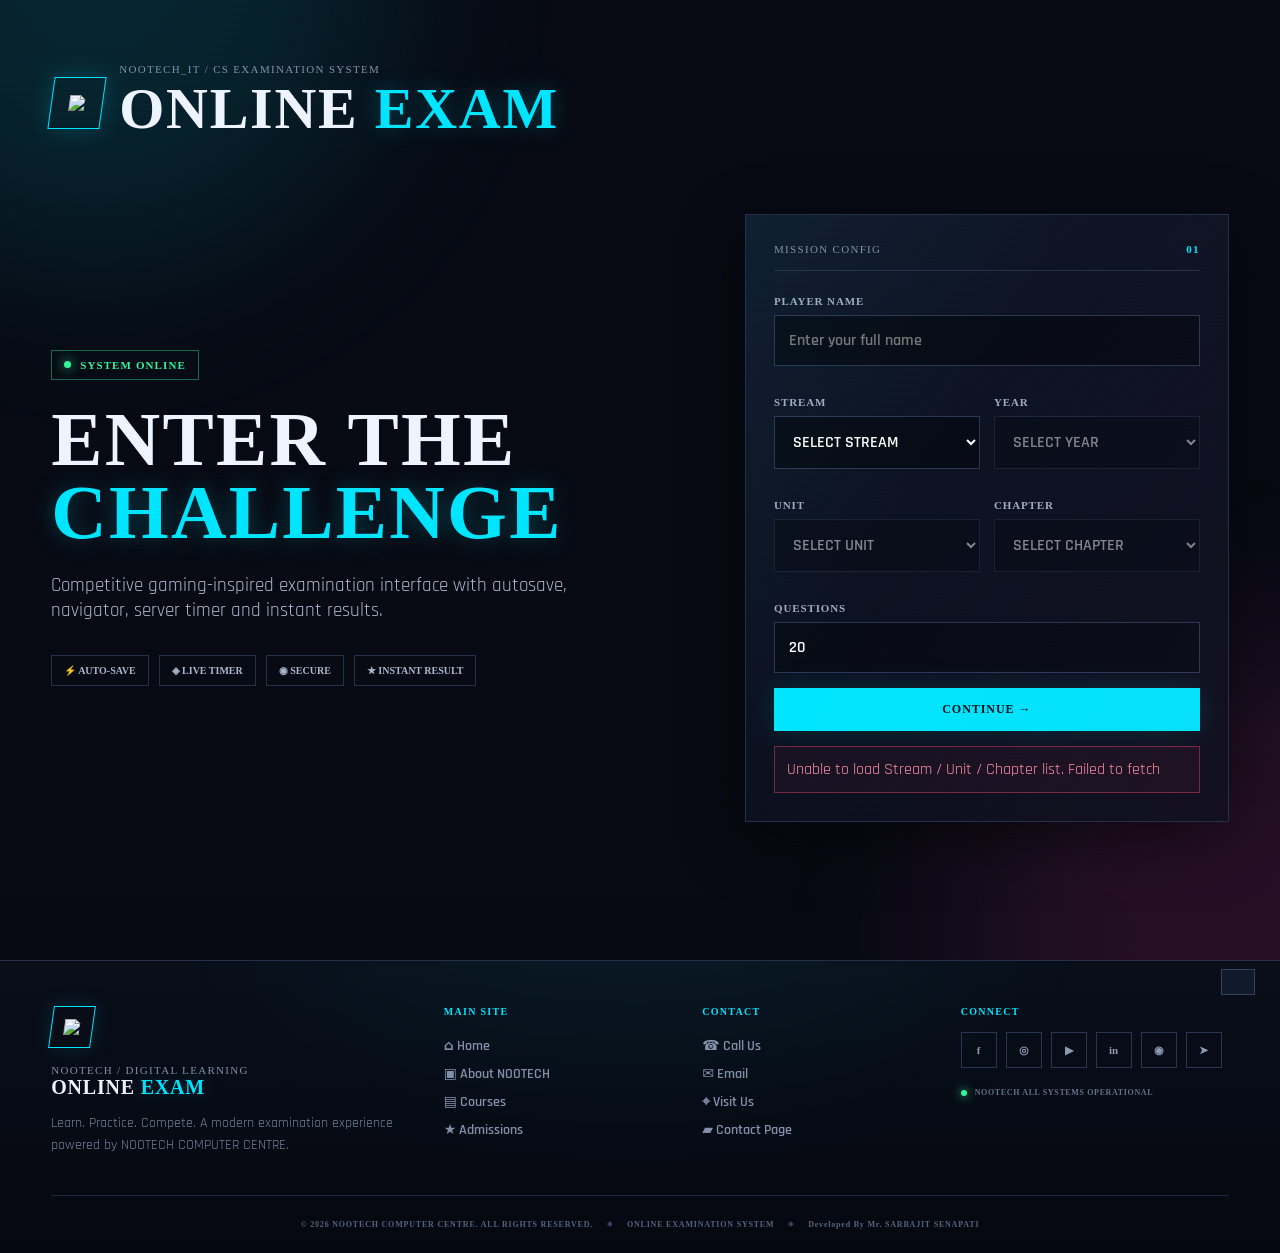
==== index.html @ bdbb6e73 "Update index.html" ====
<!doctype html>
<html lang="en">
<head>
  <meta charset="utf-8">
  <meta name="viewport" content="width=device-width,initial-scale=1">
  <meta name="theme-color" content="#090d1a">
  <title>NOOTECH_IT/CS EXAM PORTAL</title>
  <link rel="preconnect" href="https://fonts.googleapis.com">
  <link rel="preconnect" href="https://fonts.gstatic.com" crossorigin>
  <link href="https://fonts.googleapis.com/css2?family=Orbitron:wght@500;600;700;800&family=Rajdhani:wght@500;600;700&display=swap" rel="stylesheet">
  <link rel="stylesheet" href="assets/css/styles.css">
  <style>
    .access-code-panel { margin-top: 14px; padding: 14px; border: 1px solid rgba(90, 220, 255, .35); border-radius: 12px; background: rgba(10, 25, 45, .55); }
    .access-code-panel.hidden { display: none; }
    .access-code-hint { margin: 8px 0 0; color: #9fb6ca; font-size: 12px; line-height: 1.5; }
    #examAccessCode { letter-spacing: .12em; }
  </style>

</head>
<body>
  <div class="scanlines"></div>
  <div class="ambient ambient-a"></div><div class="ambient ambient-b"></div>

  <!-- ===================== START SCREEN ===================== -->
  <section id="startScreen" class="screen active">
    <div class="hero-shell">
      <div class="brand-row">
        <div class="brand-mark"><img src="assets/img/ntcicon.png" class="brand-logo"></div>
        <div><div class="eyebrow">NOOTECH_IT / CS EXAMINATION SYSTEM</div><h1>ONLINE <span>EXAM</span></h1></div>
      </div>
      <div class="hero-grid">
        <div class="hero-copy">
          <div class="status-chip"><i></i> SYSTEM ONLINE</div>
          <h2>ENTER THE<br><strong>CHALLENGE</strong></h2>
          <p>Competitive gaming-inspired examination interface with autosave, navigator, server timer and instant results.</p>
          <div class="feature-strip">
            <span>⚡ AUTO-SAVE</span><span>◈ LIVE TIMER</span><span>◉ SECURE</span><span>★ INSTANT RESULT</span>
          </div>
        </div>
        <form id="startForm" class="panel start-panel">
          <div class="panel-head"><span>MISSION CONFIG</span><b>01</b></div>
          <label>PLAYER NAME<input id="studentName" required autocomplete="name" placeholder="Enter your full name"></label>
          <div class="two-col">
            <label>STREAM<select id="stream" required><option value="">SELECT STREAM</option></select></label>
            <label>YEAR<select id="year" required disabled><option value="">SELECT YEAR</option></select></label>
          </div>
          <div class="two-col">
            <label>UNIT<select id="unit" required disabled><option value="">SELECT UNIT</option></select></label>
            <label>CHAPTER<select id="chapter" required disabled><option value="">SELECT CHAPTER</option></select></label>
          </div>
          <label>QUESTIONS<input id="questionCount" type="number" min="1" value="20"></label>
          <button id="startExamBtn" class="primary-btn" type="submit">CONTINUE <span>→</span></button>
          <div id="accessCodePanel" class="access-code-panel hidden">
            <label for="examAccessCode">EXAM ACCESS CODE
              <input id="examAccessCode" type="password" autocomplete="off" placeholder="Enter exam access code" disabled>
            </label>
            <p class="access-code-hint">Enter the code provided by your examination administrator to unlock the exam.</p>
          </div>
          <div id="startError" class="error-box hidden"></div>
        </form>
      </div>
    </div>
  </section>

  <!-- ===================== EXAM SCREEN ===================== -->
  <section id="examScreen" class="screen">
    <header class="topbar">
      <div class="mini-brand"><span>NTC</span> NOOTECH EXAM</div>
      <div class="exam-meta"><b id="liveExamId">—</b><small id="playerLabel">—</small></div>
      <div class="timer-wrap"><small>TIME LEFT</small><div id="timer" class="timer">--:--</div></div>
      <button id="submitTopBtn" class="danger-btn">SUBMIT EXAM</button>
    </header>
    <main class="exam-layout">
      <aside class="navigator panel">
        <div class="panel-head"><span>QUESTION GRID</span><b id="navCount">0/0</b></div>
        <div id="navigatorGrid" class="nav-grid"></div>
        <div class="legend">
          <span><i class="unseen"></i> Unseen</span><span><i class="answered"></i> Answered</span><span><i class="current"></i> Current</span>
        </div>
        <div class="autosave"><i></i><span id="saveStatus">READY</span></div>
      </aside>

      <section class="question-stage">
        <div class="question-top"><div><span id="questionTag">QUESTION 01</span><small id="questionMarks">1 MARK</small></div><div id="questionProgress">01 / 20</div></div>
        <div class="question-card panel">
          <div class="hud-line"></div>
          <h2 id="questionText">Loading question…</h2>
          <div id="options" class="options"></div>
          <div id="questionError" class="error-box hidden"></div>
        </div>
        <div class="question-actions">
          <button id="prevBtn" class="ghost-btn">← PREVIOUS</button>
          <button id="nextBtn" class="primary-btn compact">NEXT QUESTION <span>→</span></button>
        </div>
      </section>
    </main>
  </section>

  <!-- ===================== SUBMIT MODAL ===================== -->
  <div id="submitModal" class="modal hidden">
    <div class="modal-card panel">
      <div class="modal-icon">!</div><h2>END EXAM?</h2>
      <p>You are about to submit your examination. Unanswered questions will remain unattempted.</p>
      <div class="submit-stats"><div><b id="modalAnswered">0</b><span>ANSWERED</span></div><div><b id="modalUnanswered">0</b><span>UNANSWERED</span></div></div>
      <div class="modal-actions"><button id="cancelSubmit" class="ghost-btn">CONTINUE</button><button id="confirmSubmit" class="danger-btn">CONFIRM SUBMIT</button></div>
    </div>
  </div>

  <!-- ===================== RESULT SCREEN ===================== -->
  <section id="resultScreen" class="screen">
    <div class="result-shell">
      <div class="result-header"><div class="status-chip">★ MISSION COMPLETE</div><h1>EXAM <span>RESULT</span></h1><p id="resultStudent">—</p></div>
      <div class="score-card panel">
        <div class="score-ring"><div><strong id="scorePercent">0%</strong><small>FINAL SCORE</small></div></div>
        <div class="score-details">
          <div><span>SCORE</span><b id="scoreValue">0 / 0</b></div>
          <div><span>CORRECT</span><b id="correctValue">0</b></div>
          <div><span>WRONG</span><b id="wrongValue">0</b></div>
          <div><span>UNATTEMPTED</span><b id="unattemptedValue">0</b></div>
        </div>
      </div>
      <div class="result-actions"><button id="reviewBtn" class="primary-btn">OPEN DETAILED REVIEW →</button><button id="restartBtn" class="ghost-btn">START NEW EXAM</button></div>
      <div id="resultError" class="error-box hidden"></div>
    </div>
  </section>

  <!-- ===================== REVIEW SCREEN ===================== -->
  <section id="reviewScreen" class="screen">
    <div class="review-shell">
      <header class="review-header"><div><div class="eyebrow">POST-MISSION ANALYSIS</div><h1>DETAILED <span>REVIEW</span></h1></div><button id="reviewBack" class="ghost-btn">← RESULT</button></header>
      <div id="reviewList" class="review-list"></div>
    </div>
  </section>

  <div id="toast" class="toast"></div>
  <div id="loading" class="loading hidden"><div class="loader"></div><b id="loadingText">CONNECTING…</b></div>
  <!-- ===================== GLOBAL FOOTER ===================== -->
  <footer class="site-footer">
    <div class="footer-glow"></div>
    <div class="footer-grid">
      <div class="footer-brand">
        <div class="footer-brand-mark"><img src="assets/img/ntcicon.png" class="brand-logo"></div>
        <div>
          <div class="eyebrow">NOOTECH / DIGITAL LEARNING</div>
          <h3>ONLINE <span>EXAM</span></h3>
        </div>
        <p>Learn. Practice. Compete. A modern examination experience powered by NOOTECH COMPUTER CENTRE.</p>
      </div>
      <div class="footer-column">
        <div class="footer-title">MAIN SITE</div>
        <a href="https://nootechcomputercentre.github.io/main-site/" target="_blank" rel="noopener">⌂ Home</a>
        <a href="https://nootechcomputercentre.github.io/main-site/" target="_blank" rel="noopener">▣ About NOOTECH</a>
        <a href="https://nootechcomputercentre.github.io/Landing/" target="_blank" rel="noopener">▤ Courses</a>
        <a href="https://docs.google.com/forms/d/e/1FAIpQLScL6wPjLEM-f5PlpDWzoTq-V44yJay2Ty2sdlzpVfzQrkif5g/viewform" target="_blank" rel="noopener">★ Admissions</a>
      </div>
      <div class="footer-column">
        <div class="footer-title">CONTACT</div>
        <a href="tel:+919853895452">☎ Call Us</a>
        <a href="mailto:nootechcomputercentre@gmail.com">✉ Email</a>
        <a href="https://nootechcomputercentre.github.io/main-site/" target="_blank" rel="noopener">⌖ Visit Us</a>
        <a href="#" target="_blank" rel="noopener">▰ Contact Page</a>
      </div>
      <div class="footer-column">
        <div class="footer-title">CONNECT</div>
        <div class="social-links">
          <!-- Replace # with official NOOTECH social URLs -->
          <a href="https://www.facebook.com/profile.php?id=61567543754358" target="_blank" rel="noopener" aria-label="https://www.facebook.com/nootechcomputercentre">f</a>
          <a href="https://www.instagram.com/nootechcomputercentre/?hl=en" target="_blank" rel="noopener" aria-label="https://www.instagram.com/nootechcomputercentre/?hl=en">◎</a>
          <a href="#" target="_blank" rel="noopener" aria-label="YouTube">▶</a>
          <a href="#" target="_blank" rel="noopener" aria-label="LinkedIn">in</a>
          <a href="#" target="_blank" rel="noopener" aria-label="9853895452">◉</a>
          <a href="#" target="_blank" rel="noopener" aria-label="Telegram">➤</a>
        </div>
        <div class="footer-status"><i></i> NOOTECH ALL SYSTEMS OPERATIONAL</div>
      </div>
    </div>
    <div class="footer-bottom">
      <span>© 2026 NOOTECH COMPUTER CENTRE. ALL RIGHTS RESERVED.</span>
      <span class="footer-separator">◆</span>
      <span>ONLINE EXAMINATION SYSTEM</span>
      <span class="footer-separator">◆</span>
       <span>Developed By Mr. SARBAJIT SENAPATI</span>
    </div>
  </footer>

  <script src="assets/js/app.js"></script>
</body>
</html>
---- assets/css/styles.css ----
:root{
  --bg:#070a13;--panel:#0d1220;--panel2:#11182a;--line:#24304a;
  --cyan:#00e5ff;--violet:#8b5cf6;--pink:#ff3cac;--green:#35f59b;
  --yellow:#ffd166;--red:#ff496d;--text:#edf4ff;--muted:#8290aa;
  --shadow:0 18px 60px rgba(0,0,0,.45)
}
*{box-sizing:border-box}html,body{margin:0;min-height:100%;background:var(--bg);color:var(--text);font-family:Rajdhani,system-ui,sans-serif}
body{overflow-x:hidden}.scanlines{position:fixed;inset:0;pointer-events:none;z-index:20;opacity:.08;background:repeating-linear-gradient(0deg,transparent 0 3px,#fff 4px);mix-blend-mode:overlay}
.ambient{position:fixed;width:45vw;height:45vw;border-radius:50%;filter:blur(100px);opacity:.12;pointer-events:none}.ambient-a{background:var(--cyan);top:-25vw;left:-15vw}.ambient-b{background:var(--pink);right:-20vw;bottom:-25vw}
.screen{display:none;min-height:100vh;position:relative;z-index:1}.screen.active{display:block}
.hero-shell,.result-shell,.review-shell{width:min(1180px,92vw);margin:auto;padding:7vh 0}
.brand-row{display:flex;gap:16px;align-items:center}.brand-mark,.mini-brand span{display:grid;place-items:center;border:1px solid var(--cyan);color:var(--cyan);font-family:Cambria;width:52px;height:52px;box-shadow:0 0 25px #00e5ff33;transform:skew(-8deg)}
.eyebrow,.panel-head,.question-top,#questionProgress,.timer-wrap small{font-family:Cambria;letter-spacing:.12em;font-size:11px;color:var(--muted)}
h1,h2{font-family:Cambria;margin:0;letter-spacing:.03em}h1{font-size:clamp(28px,5vw,58px)}h1 span,h2 strong{color:var(--cyan);text-shadow:0 0 22px #00e5ff44}.hero-grid{display:grid;grid-template-columns:1.1fr .9fr;gap:8vw;align-items:center;margin-top:8vh}
.hero-copy h2{font-size:clamp(42px,6vw,82px);line-height:.95;margin:24px 0}.hero-copy p{font-size:19px;color:#aab6ca;max-width:580px}.status-chip{display:inline-flex;gap:9px;align-items:center;border:1px solid #35f59b66;color:var(--green);padding:8px 12px;font:600 11px Cambria;letter-spacing:.1em}.status-chip i,.autosave i{width:7px;height:7px;border-radius:50%;background:var(--green);box-shadow:0 0 12px var(--green)}
.feature-strip{display:flex;flex-wrap:wrap;gap:10px;margin-top:32px}.feature-strip span{border:1px solid var(--line);padding:9px 12px;color:#aab6ca;font:600 10px Cambria}
.panel{background:linear-gradient(145deg,#11182aee,#090e1ae8);border:1px solid var(--line);box-shadow:var(--shadow);position:relative}.panel:before{content:"";position:absolute;inset:0;pointer-events:none;background:linear-gradient(120deg,#00e5ff0b,transparent 40%,#ff3cac08)}
.start-panel{padding:28px}.panel-head{display:flex;justify-content:space-between;border-bottom:1px solid var(--line);padding-bottom:15px;margin-bottom:24px}.panel-head b{color:var(--cyan)}
label{display:block;color:#9eabc1;font:600 11px Cambria;letter-spacing:.08em;margin:15px 0}input,select{display:block;width:100%;margin-top:8px;background:#070b15;border:1px solid #293653;color:white;padding:14px;font:600 16px Rajdhani;outline:none;border-radius:0}input:focus,select:focus{border-color:var(--cyan);box-shadow:0 0 0 2px #00e5ff12}select{cursor:pointer;appearance:auto}select:disabled{opacity:.48;cursor:not-allowed}
.two-col{display:grid;grid-template-columns:1fr 1fr;gap:14px}
button{font:700 12px Cambria;letter-spacing:.08em;cursor:pointer;border:0;transition:.2s}.primary-btn,.danger-btn,.ghost-btn{padding:14px 18px}.primary-btn{width:100%;background:var(--cyan);color:#031018;box-shadow:0 0 28px #00e5ff22}.primary-btn:hover{transform:translateY(-2px);box-shadow:0 0 35px #00e5ff55}.compact{width:auto}.danger-btn{background:transparent;color:var(--red);border:1px solid #ff496d66}.danger-btn:hover{background:#ff496d12}.ghost-btn{background:#11182a;color:#b9c5d8;border:1px solid var(--line)}.ghost-btn:hover{border-color:#506181}
.error-box{margin-top:15px;padding:12px;border:1px solid #ff496d66;background:#ff496d0d;color:#ff8da4}.hidden{display:none!important}
.topbar{height:74px;border-bottom:1px solid var(--line);background:#080c17f2;backdrop-filter:blur(14px);display:grid;grid-template-columns:1fr 1.4fr auto auto;align-items:center;gap:20px;padding:0 3vw;position:sticky;top:0;z-index:5}.mini-brand{font:700 13px Cambria;display:flex;align-items:center;gap:12px}.mini-brand span{width:32px;height:32px;font-size:12px}.exam-meta{text-align:center}.exam-meta b{display:block;font:700 10px Cambria;color:var(--cyan)}.exam-meta small{color:var(--muted)}.timer-wrap{text-align:center}.timer{font:800 23px Cambria;color:var(--green);text-shadow:0 0 18px #35f59b44}
.exam-layout{display:grid;grid-template-columns:270px 1fr;gap:25px;width:min(1400px,94vw);margin:25px auto}.navigator{padding:18px;height:max-content;position:sticky;top:99px}.nav-grid{display:grid;grid-template-columns:repeat(5,1fr);gap:7px}.nav-btn{aspect-ratio:1;background:#0a101d;color:#77859d;border:1px solid #202c45;font:700 11px Cambria}.nav-btn.answered{color:var(--green);border-color:#35f59b55;background:#35f59b0c}.nav-btn.current{color:#031018;background:var(--cyan);border-color:var(--cyan)}.legend{display:grid;gap:7px;margin-top:18px;color:#738199;font-size:12px}.legend span{display:flex;gap:7px;align-items:center}.legend i{width:8px;height:8px;border:1px solid #33415e}.legend .answered{background:var(--green)}.legend .current{background:var(--cyan)}.autosave{margin-top:18px;padding-top:14px;border-top:1px solid var(--line);display:flex;gap:8px;align-items:center;color:var(--green);font:600 9px Cambria}
.question-stage{min-width:0}.question-top{display:flex;justify-content:space-between;margin:8px 4px 12px}.question-top small{display:inline-block;margin-left:14px;color:#62718a}.question-card{padding:clamp(25px,4vw,55px);min-height:450px}.hud-line{height:2px;width:80px;background:linear-gradient(90deg,var(--cyan),transparent);margin-bottom:30px}.question-card h2{font:600 clamp(23px,3vw,34px) Rajdhani;line-height:1.35;max-width:900px}.options{display:grid;gap:12px;margin-top:35px}.option{position:relative;text-align:left;padding:18px 20px;padding-left:54px;background:#0a101d;border:1px solid #27344e;color:#c9d3e4;font:600 17px Rajdhani}.option .key{position:absolute;left:15px;top:50%;transform:translateY(-50%);width:25px;height:25px;border:1px solid #41516e;display:grid;place-items:center;font:700 11px Cambria;color:#71809a}.option:hover{border-color:#00e5ff77;background:#00e5ff08}.option.selected{border-color:var(--cyan);box-shadow:0 0 25px #00e5ff12;background:#00e5ff0b;color:white}.option.selected .key{background:var(--cyan);color:#061019;border-color:var(--cyan)}.question-actions{display:flex;justify-content:space-between;gap:15px;margin-top:16px}
.modal{position:fixed;inset:0;background:#02040bd9;backdrop-filter:blur(10px);display:grid;place-items:center;z-index:30}.modal-card{width:min(480px,90vw);padding:35px;text-align:center}.modal-icon{margin:auto;width:54px;height:54px;display:grid;place-items:center;border:1px solid var(--yellow);color:var(--yellow);font:800 26px Cambria}.modal-card h2{margin:20px 0 10px}.modal-card p{color:#8997ad}.submit-stats{display:flex;justify-content:center;gap:50px;margin:25px}.submit-stats b{display:block;font:800 30px Cambria;color:var(--cyan)}.submit-stats span{font:10px Cambria;color:var(--muted)}.modal-actions{display:flex;gap:10px}.modal-actions>*{flex:1}
.result-header{text-align:center}.result-header p{color:var(--muted);font-size:18px}.score-card{display:flex;justify-content:center;align-items:center;gap:70px;margin:50px auto 25px;padding:45px;width:min(760px,100%)}.score-ring{width:210px;height:210px;border-radius:50%;display:grid;place-items:center;background:conic-gradient(var(--cyan) var(--score,0%),#172239 0);position:relative}.score-ring:after{content:"";position:absolute;inset:11px;background:#0a0f1c;border-radius:50%}.score-ring>div{position:relative;z-index:1;text-align:center}.score-ring strong{display:block;font:800 34px Cambria;color:var(--cyan)}.score-ring small{font:9px Cambria;color:var(--muted)}.score-details{display:grid;grid-template-columns:1fr 1fr;gap:25px 55px}.score-details span{display:block;color:var(--muted);font:9px Cambria}.score-details b{font:800 25px Cambria}.result-actions{display:flex;justify-content:center;gap:12px}.result-actions button{width:auto}
.review-header{display:flex;justify-content:space-between;align-items:center;margin-bottom:30px}.review-list{display:grid;gap:16px}.review-item{padding:22px}.review-q{font:600 19px Rajdhani;line-height:1.35}.review-options{display:grid;grid-template-columns:1fr 1fr;gap:8px;margin-top:15px}.review-option{padding:10px 12px;border:1px solid #25314a;color:#9eabc0}.review-option.correct{border-color:#35f59b66;color:var(--green);background:#35f59b09}.review-option.wrong{border-color:#ff496d66;color:#ff8da4;background:#ff496d09}.review-meta{display:flex;gap:12px;align-items:center;margin-bottom:12px;color:var(--muted);font:9px Cambria}.review-badge{padding:5px 8px;border:1px solid #33415e}.review-explanation{margin-top:14px;color:#9da9bd;border-left:2px solid var(--violet);padding-left:12px}.loading{position:fixed;inset:0;background:#040711dd;z-index:50;display:grid;place-items:center;align-content:center;gap:15px;font:11px Cambria}.loader{width:46px;height:46px;border:2px solid #26334e;border-top-color:var(--cyan);border-radius:50%;animation:spin .7s linear infinite}@keyframes spin{to{transform:rotate(360deg)}}.toast{position:fixed;right:25px;bottom:25px;background:#111a2b;border:1px solid #33415e;padding:12px 16px;z-index:60;transform:translateY(120px);transition:.3s}.toast.show{transform:none}
@media(max-width:900px){.hero-grid{grid-template-columns:1fr}.exam-layout{grid-template-columns:1fr}.navigator{position:relative;top:0}.topbar{grid-template-columns:1fr auto auto}.exam-meta{display:none}.score-card{gap:30px}.review-options{grid-template-columns:1fr}}
@media(max-width:600px){.hero-shell,.result-shell,.review-shell{padding:35px 0}.two-col{grid-template-columns:1fr}.topbar{height:auto;padding:12px;gap:8px}.mini-brand{font-size:10px}.timer{font-size:17px}.topbar .danger-btn{padding:10px;font-size:9px}.exam-layout{margin:14px auto}.question-card{min-height:500px}.score-card{flex-direction:column}.score-details{width:100%}.result-actions{flex-direction:column}.result-actions button{width:100%}.question-actions{position:sticky;bottom:0;background:#070a13dd;padding:10px 0;backdrop-filter:blur(8px)}}

/* ===================== GLOBAL FOOTER ===================== */
.site-footer{position:relative;overflow:hidden;margin-top:60px;border-top:1px solid #24304a;background:linear-gradient(180deg,#090e19,#050810);padding:45px 4vw 0;z-index:2}
.footer-glow{position:absolute;width:55vw;height:18vw;left:22%;top:-12vw;border-radius:50%;background:var(--cyan);filter:blur(90px);opacity:.055;pointer-events:none}
.footer-grid{position:relative;display:grid;grid-template-columns:1.6fr 1fr 1fr 1.2fr;gap:35px;max-width:1400px;margin:auto;padding-bottom:38px}
.footer-brand{max-width:430px}.footer-brand-mark{width:42px;height:42px;display:grid;place-items:center;border:1px solid var(--cyan);color:var(--cyan);font:800 17px Cambria;transform:skew(-8deg);box-shadow:0 0 22px #00e5ff22;margin-bottom:16px}
.footer-brand h3{font:800 20px Cambria;letter-spacing:.04em;margin:0}.footer-brand h3 span{color:var(--cyan);text-shadow:0 0 16px #00e5ff44}.footer-brand p{color:#718099;font-size:14px;line-height:1.6;max-width:390px;margin:13px 0 0}
.footer-title{font:700 10px Cambria;letter-spacing:.13em;color:var(--cyan);margin-bottom:15px}.footer-column a{display:block;width:max-content;max-width:100%;color:#8290aa;text-decoration:none;font-size:14px;font-weight:600;padding:5px 0;transition:.2s}.footer-column a:hover{color:#fff;transform:translateX(4px);text-shadow:0 0 12px #00e5ff55}
.social-links{display:flex;flex-wrap:wrap;gap:9px;margin-bottom:20px}.social-links a{width:36px;height:36px!important;padding:0!important;display:grid!important;place-items:center;border:1px solid #293653;color:#8d9ab0!important;font:700 11px Cambria!important}.social-links a:hover{transform:translateY(-3px)!important;border-color:var(--cyan);color:var(--cyan)!important;background:#00e5ff0a;box-shadow:0 0 18px #00e5ff22}
.footer-status{display:flex;align-items:center;gap:8px;color:#64738c;font:600 8px Cambria;letter-spacing:.08em}.footer-status i{width:6px;height:6px;border-radius:50%;background:var(--green);box-shadow:0 0 10px var(--green)}
.footer-bottom{position:relative;border-top:1px solid #1c2740;min-height:58px;display:flex;justify-content:center;align-items:center;gap:14px;flex-wrap:wrap;color:#56647b;font:600 8px Cambria;letter-spacing:.1em}.footer-separator{color:#33415e;font-size:7px}
@media(max-width:900px){.footer-grid{grid-template-columns:1.5fr 1fr 1fr}.footer-column:last-child{grid-column:2/4}}
@media(max-width:600px){.site-footer{padding-top:35px}.footer-grid{grid-template-columns:1fr 1fr;gap:25px}.footer-brand{grid-column:1/-1}.footer-column:last-child{grid-column:auto}.footer-bottom{padding:16px 0;text-align:center}
 .brand-logo {
    width: 50px;
    height: 50px;
    object-fit: contain;
    display: block;
}                      
                       }
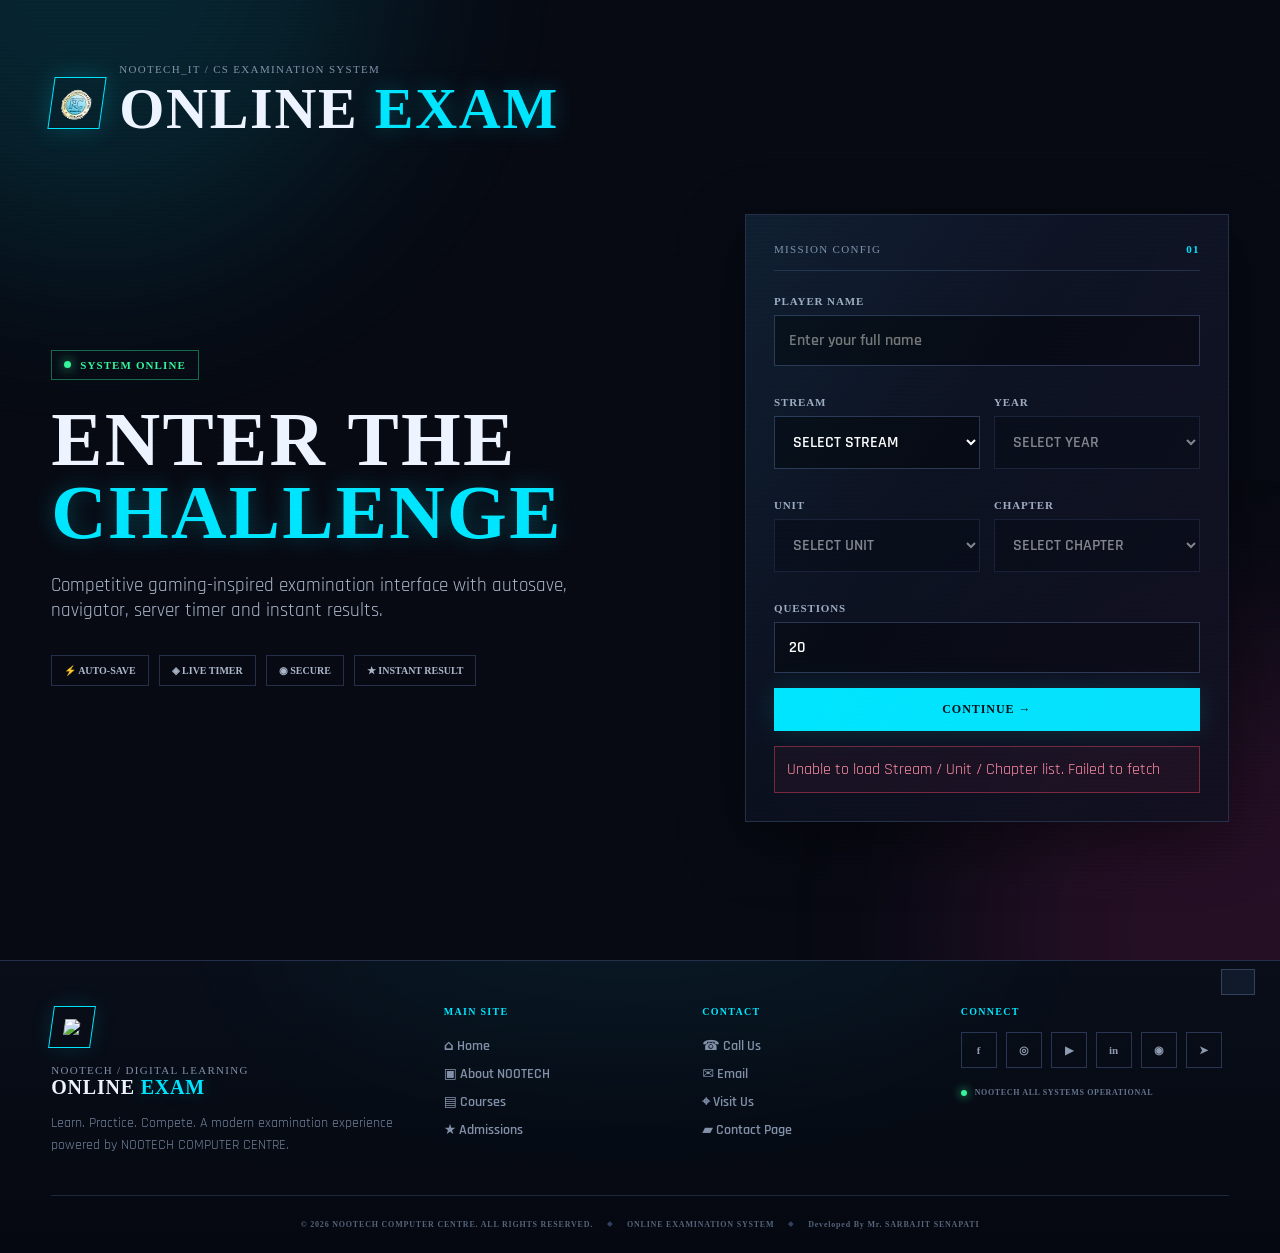
==== commit 076d970d: "Update index.html" ====
--- a/index.html
+++ b/index.html
@@ -25,7 +25,7 @@
   <section id="startScreen" class="screen active">
     <div class="hero-shell">
       <div class="brand-row">
-        <div class="brand-mark"><img src="assets/img/ntcicon.png" class="brand-logo"></div>
+        <div class="brand-mark"><img src="assets/img/ntcicon.PNG" class="brand-logo"></div>
         <div><div class="eyebrow">NOOTECH_IT / CS EXAMINATION SYSTEM</div><h1>ONLINE <span>EXAM</span></h1></div>
       </div>
       <div class="hero-grid">
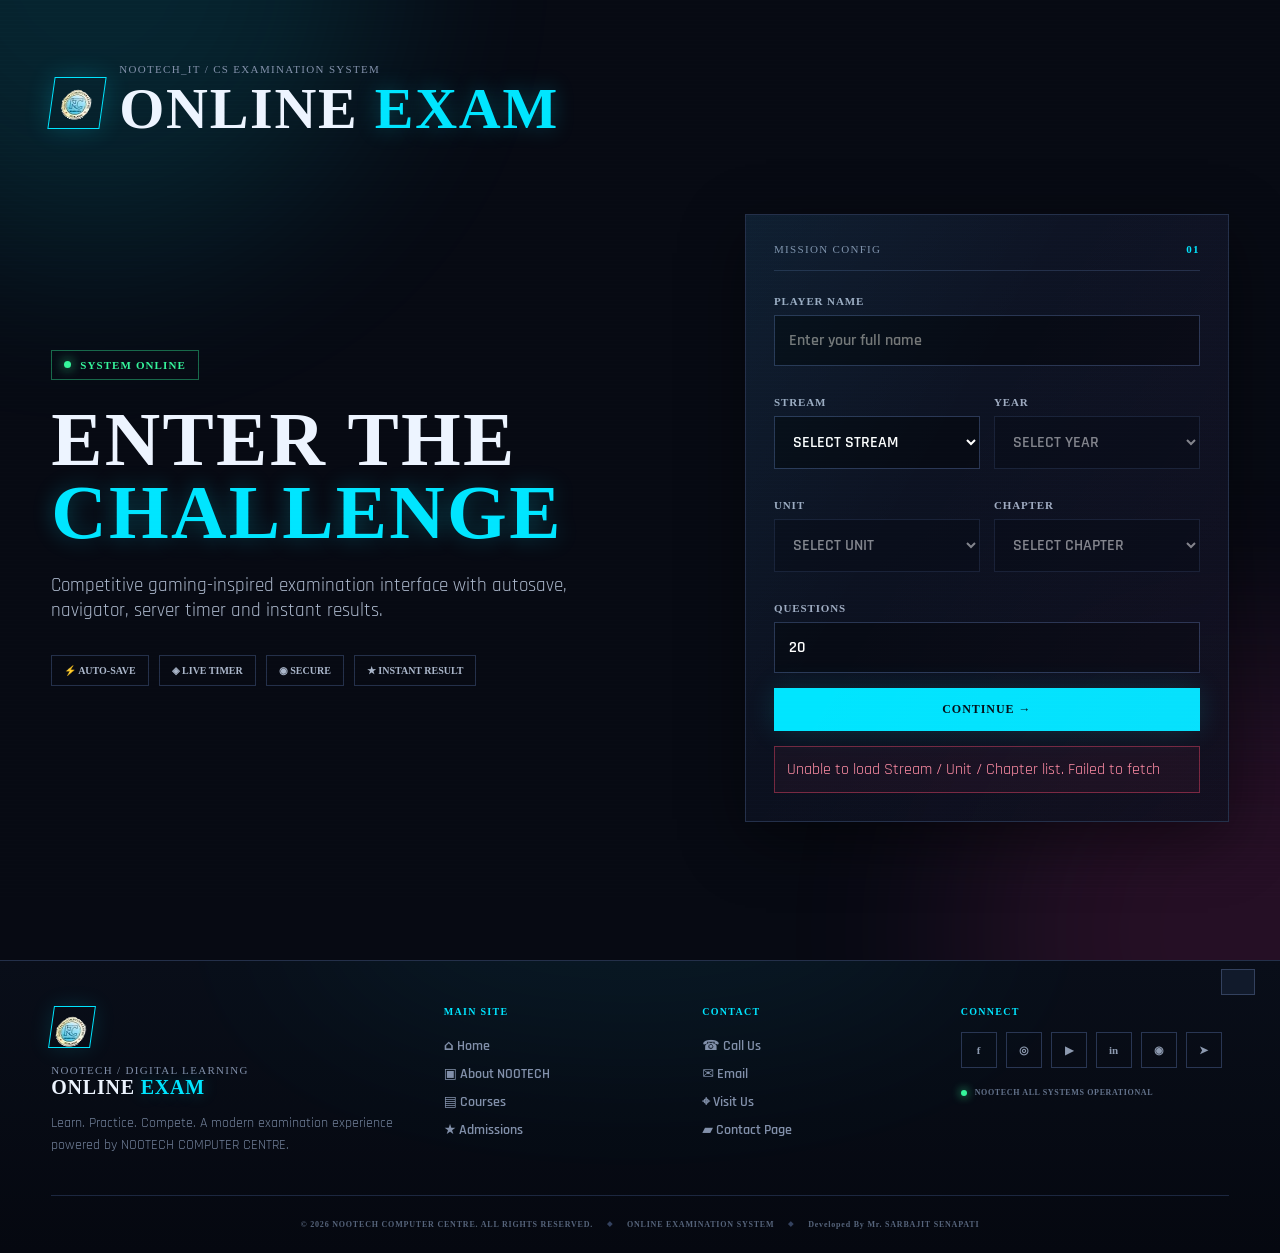
==== commit bd7c7e92: "Update index.html" ====
--- a/index.html
+++ b/index.html
@@ -139,7 +139,7 @@
     <div class="footer-glow"></div>
     <div class="footer-grid">
       <div class="footer-brand">
-        <div class="footer-brand-mark"><img src="assets/img/ntcicon.png" class="brand-logo"></div>
+        <div class="footer-brand-mark"><img src="assets/img/ntcicon.PNG" class="brand-logo"></div>
         <div>
           <div class="eyebrow">NOOTECH / DIGITAL LEARNING</div>
           <h3>ONLINE <span>EXAM</span></h3>
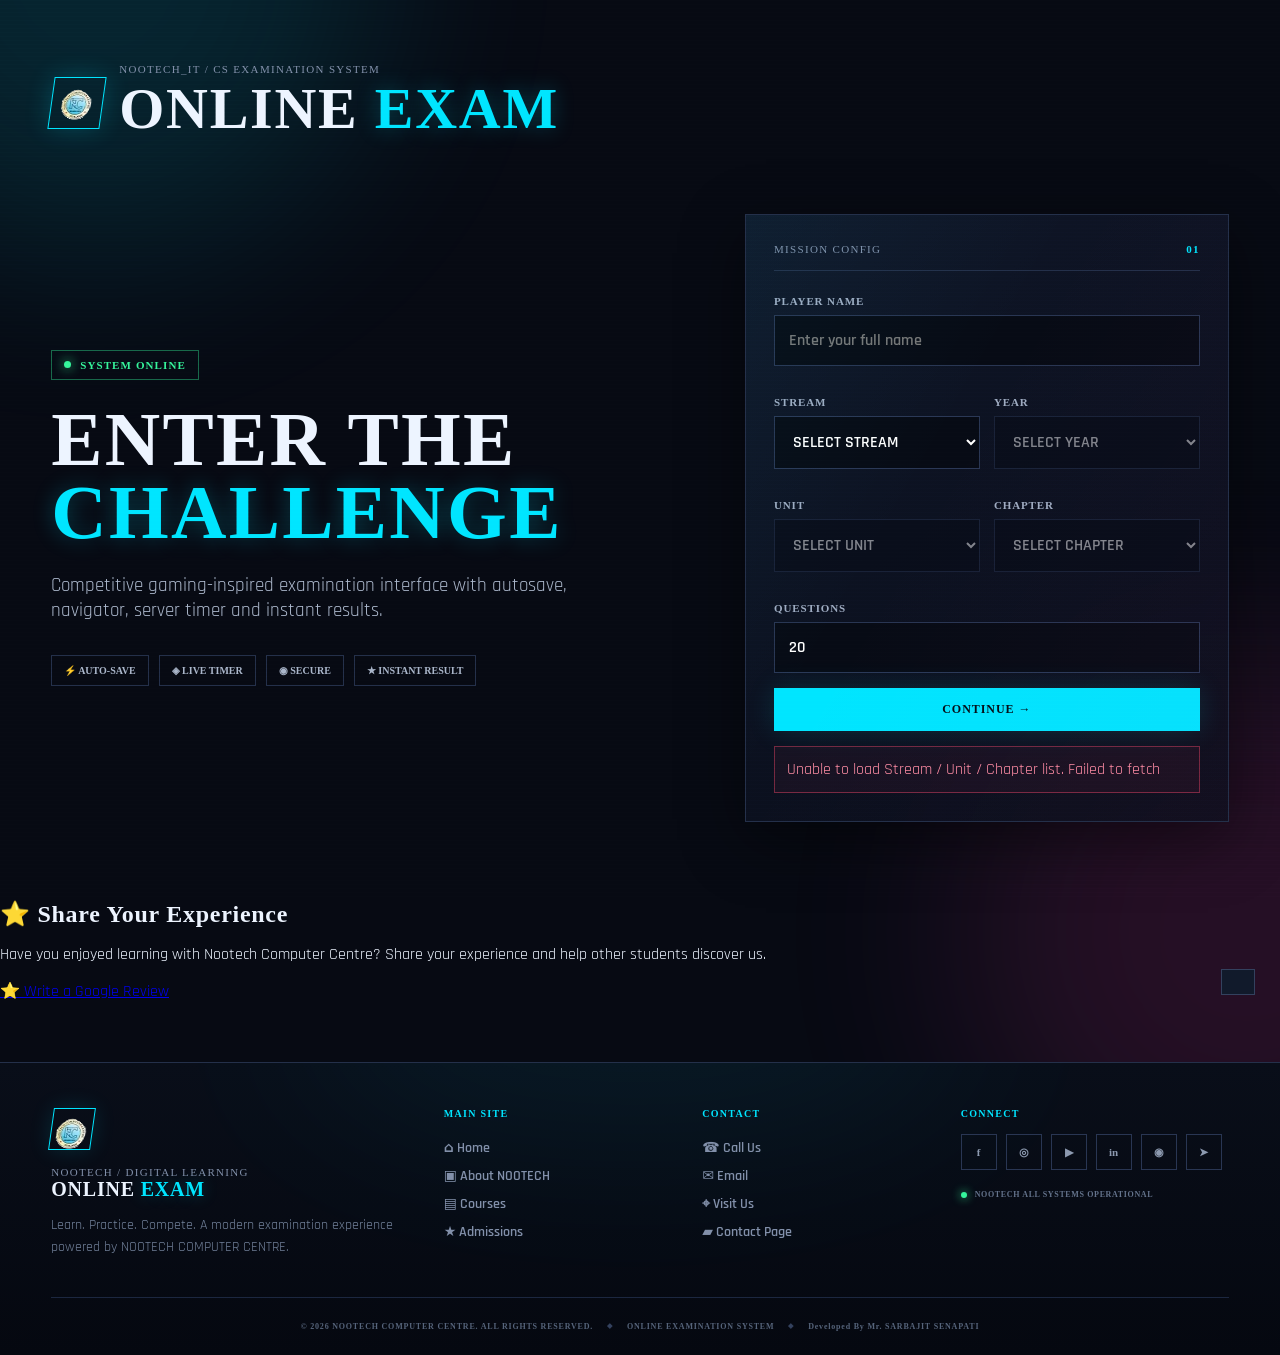
==== commit d188a990: "Update index.html" ====
--- a/index.html
+++ b/index.html
@@ -125,12 +125,22 @@
   </section>
 
   <!-- ===================== REVIEW SCREEN ===================== -->
-  <section id="reviewScreen" class="screen">
-    <div class="review-shell">
-      <header class="review-header"><div><div class="eyebrow">POST-MISSION ANALYSIS</div><h1>DETAILED <span>REVIEW</span></h1></div><button id="reviewBack" class="ghost-btn">← RESULT</button></header>
-      <div id="reviewList" class="review-list"></div>
-    </div>
-  </section>
+ 
+<div class="review-section">
+    <h2>⭐ Share Your Experience</h2>
+    <p>
+        Have you enjoyed learning with Nootech Computer Centre?
+        Share your experience and help other students discover us.
+    </p>
+
+    <a href="https://search.google.com/local/writereview?placeid=ChIJAYpCyX6gRYARI8hU18iLy6Q"
+       target="_blank"
+       rel="noopener noreferrer"
+       class="google-review-btn">
+        ⭐ Write a Google Review
+    </a>
+</div>
+
 
   <div id="toast" class="toast"></div>
   <div id="loading" class="loading hidden"><div class="loader"></div><b id="loadingText">CONNECTING…</b></div>
@@ -158,7 +168,7 @@
         <a href="tel:+919853895452">☎ Call Us</a>
         <a href="mailto:nootechcomputercentre@gmail.com">✉ Email</a>
         <a href="https://nootechcomputercentre.github.io/main-site/" target="_blank" rel="noopener">⌖ Visit Us</a>
-        <a href="#" target="_blank" rel="noopener">▰ Contact Page</a>
+        <a href="contact.html">▰ Contact Page</a>
       </div>
       <div class="footer-column">
         <div class="footer-title">CONNECT</div>
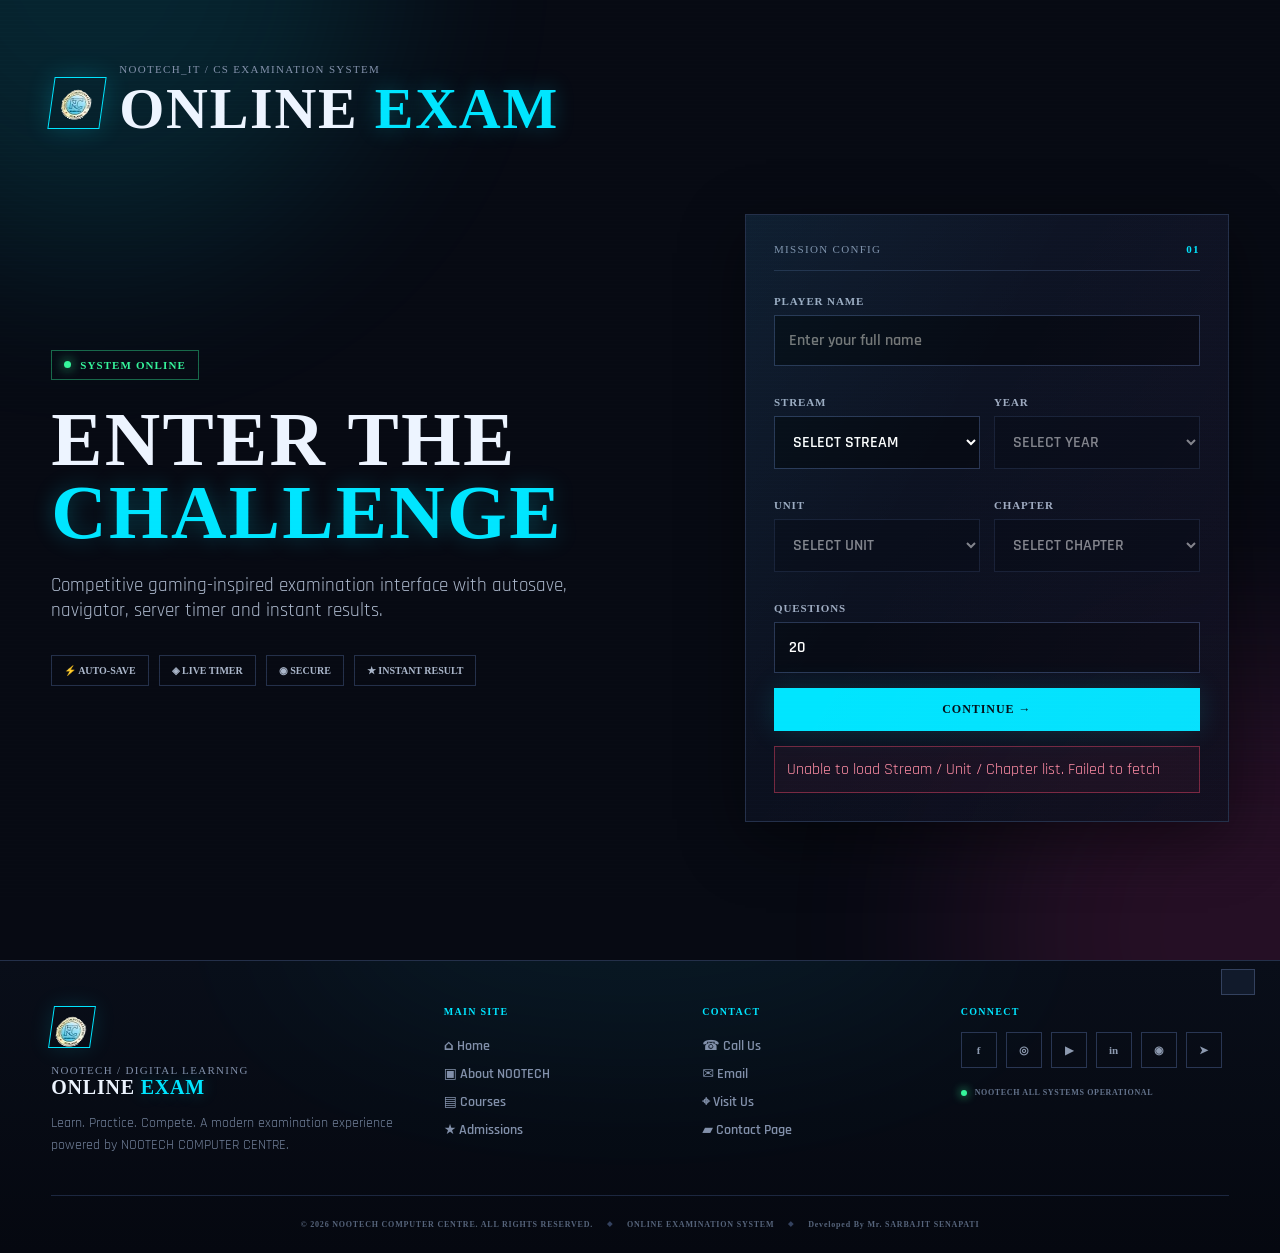
==== commit dc4f1462: "Update index.html" ====
--- a/index.html
+++ b/index.html
@@ -126,21 +126,12 @@
 
   <!-- ===================== REVIEW SCREEN ===================== -->
  
-<div class="review-section">
-    <h2>⭐ Share Your Experience</h2>
-    <p>
-        Have you enjoyed learning with Nootech Computer Centre?
-        Share your experience and help other students discover us.
-    </p>
-
-    <a href="https://search.google.com/local/writereview?placeid=ChIJAYpCyX6gRYARI8hU18iLy6Q"
-       target="_blank"
-       rel="noopener noreferrer"
-       class="google-review-btn">
-        ⭐ Write a Google Review
-    </a>
-</div>
-
+<section id="reviewScreen" class="screen">
+    <div class="review-shell">
+      <header class="review-header"><div><div class="eyebrow">POST-MISSION ANALYSIS</div><h1>DETAILED <span>REVIEW</span></h1></div><button id="reviewBack" class="ghost-btn">← RESULT</button></header>
+      <div id="reviewList" class="review-list"></div>
+    </div>
+  </section>
 
   <div id="toast" class="toast"></div>
   <div id="loading" class="loading hidden"><div class="loader"></div><b id="loadingText">CONNECTING…</b></div>
--- a/assets/css/styles.css
+++ b/assets/css/styles.css
@@ -46,5 +46,45 @@
     height: 50px;
     object-fit: contain;
     display: block;
-}                      
+}   
+/* ===================== GOOGLE REVIEW ===================== */
+
+.review-section {
+    text-align: center;
+    padding: 35px 20px;
+    margin: 25px auto;
+    background: linear-gradient(135deg, #111827, #1e293b);
+    border: 1px solid #334155;
+    border-radius: 18px;
+    color: #ffffff;
+    max-width: 650px;
+}
+
+.review-section h2 {
+    color: #facc15;
+    margin-bottom: 12px;
+}
+
+.review-section p {
+    color: #cbd5e1;
+    line-height: 1.7;
+    margin-bottom: 25px;
+}
+
+.google-review-btn {
+    display: inline-block;
+    padding: 14px 25px;
+    background: linear-gradient(135deg, #f59e0b, #facc15);
+    color: #111827;
+    text-decoration: none;
+    font-weight: 700;
+    border-radius: 50px;
+    transition: 0.3s ease;
+}
+
+.google-review-btn:hover {
+    transform: translateY(-3px);
+    box-shadow: 0 8px 20px rgba(250, 204, 21, 0.3);
+}
+                       
                        }
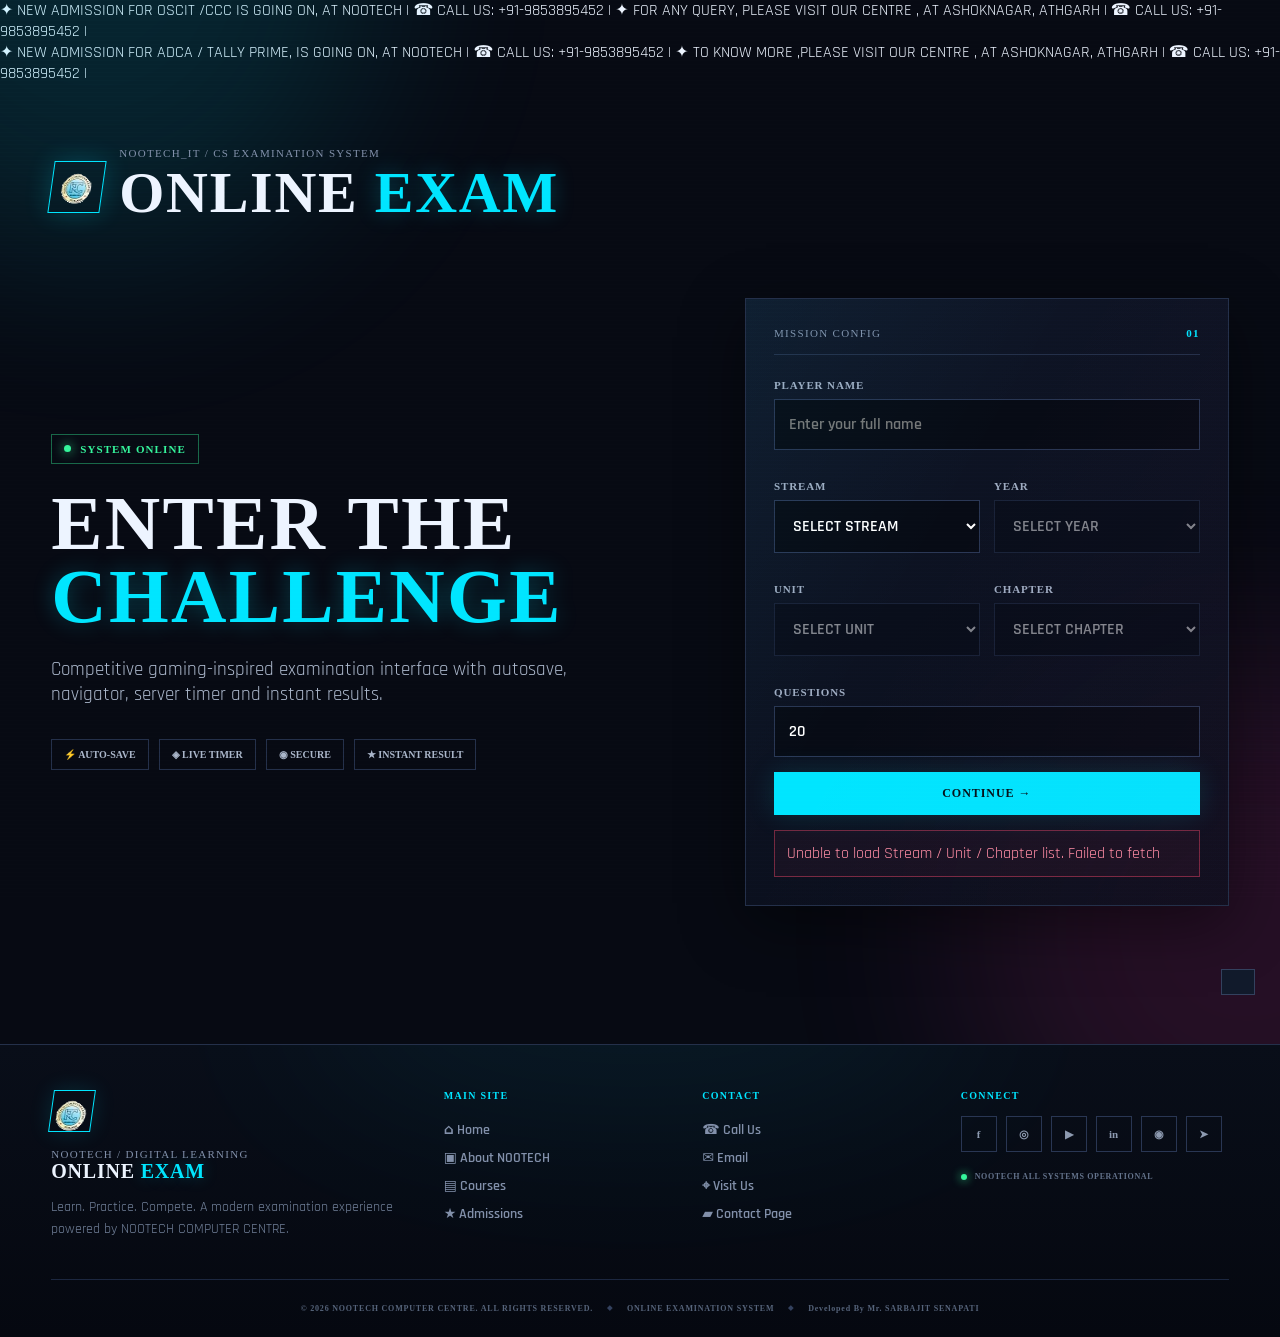
==== commit 9c2af7b0: "Add marquee for admissions announcements Added a marquee section for new admissions and contact info" ====
--- a/index.html
+++ b/index.html
@@ -21,6 +21,35 @@
   <div class="scanlines"></div>
   <div class="ambient ambient-a"></div><div class="ambient ambient-b"></div>
 
+<div class="marq">
+    <div class="marq-track">
+        <div class="marq-content">
+            <span>✦ NEW ADMISSION FOR OSCIT /CCC IS GOING ON, AT NOOTECH</span>
+            <span class="marq-separator">|</span>
+            <span>☎ CALL US: +91-9853895452</span>
+            <span class="marq-separator">|</span>
+            <span>✦ FOR ANY QUERY, PLEASE VISIT OUR CENTRE , AT ASHOKNAGAR, ATHGARH</span>
+            <span class="marq-separator">|</span>
+            <span>☎ CALL US: +91-9853895452</span>
+            <span class="marq-separator">|</span>
+        </div>
+
+        <div class="marq-content" aria-hidden="true">
+            <span>✦ NEW ADMISSION FOR ADCA / TALLY PRIME, IS GOING ON, AT NOOTECH</span>
+            <span class="marq-separator">|</span>
+            <span>☎ CALL US: +91-9853895452</span>
+            <span class="marq-separator">|</span>
+            <span>✦ TO KNOW MORE ,PLEASE VISIT OUR CENTRE , AT ASHOKNAGAR, ATHGARH</span>
+            <span class="marq-separator">|</span>
+            <span>☎ CALL US: +91-9853895452</span>
+            <span class="marq-separator">|</span>
+        </div>
+    </div>
+</div>
+
+
+
+
   <!-- ===================== START SCREEN ===================== -->
   <section id="startScreen" class="screen active">
     <div class="hero-shell">
--- a/assets/css/styles.css
+++ b/assets/css/styles.css
@@ -47,44 +47,155 @@
     object-fit: contain;
     display: block;
 }   
-/* ===================== GOOGLE REVIEW ===================== */
-
-.review-section {
-    text-align: center;
-    padding: 35px 20px;
-    margin: 25px auto;
-    background: linear-gradient(135deg, #111827, #1e293b);
-    border: 1px solid #334155;
-    border-radius: 18px;
-    color: #ffffff;
-    max-width: 650px;
-}
-
-.review-section h2 {
-    color: #facc15;
-    margin-bottom: 12px;
-}
-
-.review-section p {
-    color: #cbd5e1;
-    line-height: 1.7;
-    margin-bottom: 25px;
-}
-
-.google-review-btn {
-    display: inline-block;
-    padding: 14px 25px;
-    background: linear-gradient(135deg, #f59e0b, #facc15);
-    color: #111827;
-    text-decoration: none;
+
+/* =========================================
+   CONTINUOUS PROMOTIONAL MARQUEE
+   NOOTECH MOCK TEST PORTAL
+   Theme: Electric Cyan + Dark Navy
+========================================= */
+
+/* Main Marquee Container */
+
+.marq {
+    width: 100%;
+    display: flex;
+    align-items: center;
+    overflow: hidden;
+
+    margin: 0 0 10px;
+    padding: 10px 0;
+
+    background: rgba(8, 18, 38, 0.72);
+
+    border-top: 1px solid rgba(0, 229, 255, 0.25);
+    border-bottom: 1px solid rgba(0, 229, 255, 0.25);
+
+    border-radius: 8px;
+
+    box-shadow:
+        0 4px 18px rgba(0, 0, 0, 0.18),
+        inset 0 0 15px rgba(0, 229, 255, 0.05);
+}
+
+
+/* Scrolling Track */
+
+.marq-track {
+    display: flex;
+    width: max-content;
+    flex-shrink: 0;
+
+    animation: smooth-marquee 28s linear infinite;
+}
+
+
+/* Individual Text Group */
+
+.marq-content {
+    display: flex;
+    align-items: center;
+    flex-shrink: 0;
+
+    gap: 22px;
+    padding-right: 22px;
+
+    white-space: nowrap;
+}
+
+
+/* Marquee Text */
+
+.marq-content span {
+    color: #00E5FF;
+
+    font-family: "Space Grotesk", sans-serif;
+
+    font-size: clamp(14px, 1.5vw, 18px);
+
     font-weight: 700;
-    border-radius: 50px;
-    transition: 0.3s ease;
-}
-
-.google-review-btn:hover {
-    transform: translateY(-3px);
-    box-shadow: 0 8px 20px rgba(250, 204, 21, 0.3);
-}
+
+    line-height: 1.4;
+
+    letter-spacing: 0.6px;
+
+    text-shadow:
+        0 0 5px rgba(0, 229, 255, 0.45),
+        0 0 12px rgba(0, 229, 255, 0.30);
+}
+
+
+/* Orange Separator */
+
+.marq-content .marq-separator {
+    color: #FF9F43;
+
+    font-weight: 800;
+
+    text-shadow:
+        0 0 6px rgba(255, 159, 67, 0.35);
+}
+
+
+/* Continuous Animation */
+
+@keyframes smooth-marquee {
+
+    0% {
+        transform: translateX(0);
+    }
+
+    100% {
+        transform: translateX(-50%);
+    }
+
+}
+
+
+/* Pause Animation on Mouse Hover */
+
+.marq:hover .marq-track {
+    animation-play-state: paused;
+}
+
+
+/* Mobile Responsive */
+
+@media (max-width: 600px) {
+
+    .marq {
+        padding: 9px 0;
+
+        margin-bottom: 8px;
+
+        border-radius: 6px;
+    }
+
+    .marq-content {
+        gap: 15px;
+
+        padding-right: 15px;
+    }
+
+    .marq-content span {
+        font-size: 13px;
+
+        letter-spacing: 0.3px;
+    }
+
+}
+
+
+/* Accessibility - Reduced Motion */
+
+@media (prefers-reduced-motion: reduce) {
+
+    .marq-track {
+        animation: none;
+
+        transform: none;
+    }
+
+}
+  
                        
-                       }
+                     
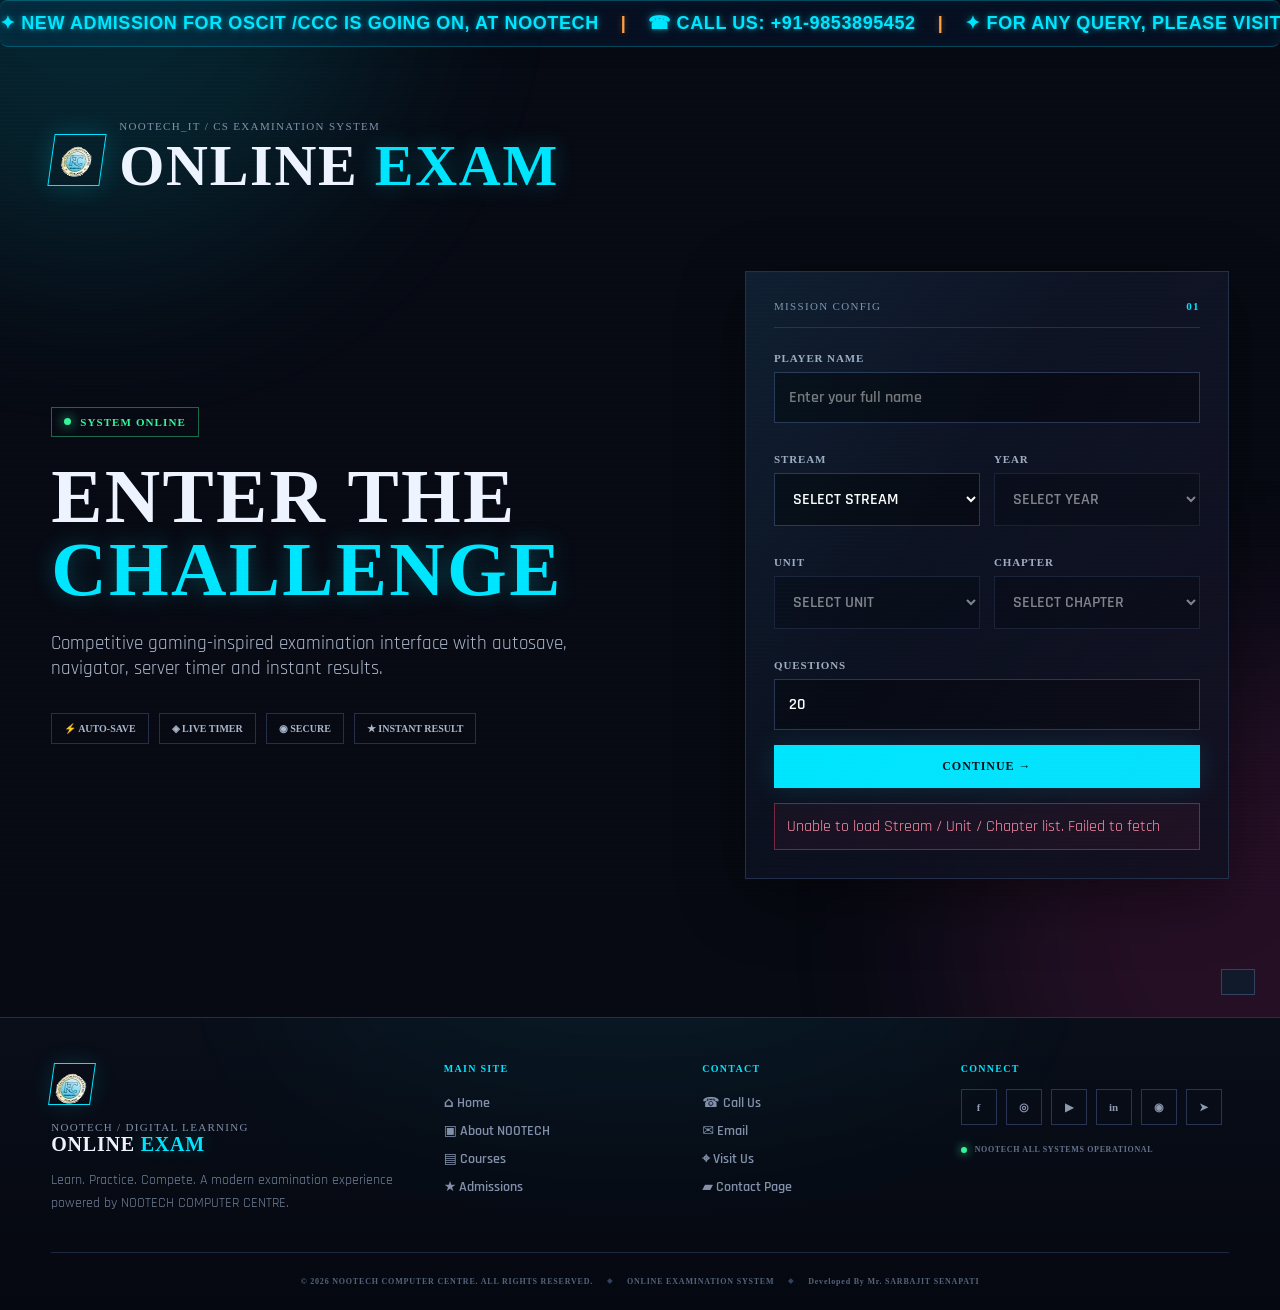
==== commit c35552fd: "Update index.html" ====
--- a/index.html
+++ b/index.html
@@ -8,7 +8,7 @@
   <link rel="preconnect" href="https://fonts.googleapis.com">
   <link rel="preconnect" href="https://fonts.gstatic.com" crossorigin>
   <link href="https://fonts.googleapis.com/css2?family=Orbitron:wght@500;600;700;800&family=Rajdhani:wght@500;600;700&display=swap" rel="stylesheet">
-  <link rel="stylesheet" href="assets/css/styles.css">
+  <link rel="stylesheet" href="assets/css/style.css">
   <style>
     .access-code-panel { margin-top: 14px; padding: 14px; border: 1px solid rgba(90, 220, 255, .35); border-radius: 12px; background: rgba(10, 25, 45, .55); }
     .access-code-panel.hidden { display: none; }
--- a/assets/css/style.css
+++ b/assets/css/style.css
@@ -0,0 +1,203 @@
+:root{
+  --bg:#070a13;--panel:#0d1220;--panel2:#11182a;--line:#24304a;
+  --cyan:#00e5ff;--violet:#8b5cf6;--pink:#ff3cac;--green:#35f59b;
+  --yellow:#ffd166;--red:#ff496d;--text:#edf4ff;--muted:#8290aa;
+  --shadow:0 18px 60px rgba(0,0,0,.45)
+}
+*{box-sizing:border-box}html,body{margin:0;min-height:100%;background:var(--bg);color:var(--text);font-family:Rajdhani,system-ui,sans-serif}
+body{overflow-x:hidden}.scanlines{position:fixed;inset:0;pointer-events:none;z-index:20;opacity:.08;background:repeating-linear-gradient(0deg,transparent 0 3px,#fff 4px);mix-blend-mode:overlay}
+.ambient{position:fixed;width:45vw;height:45vw;border-radius:50%;filter:blur(100px);opacity:.12;pointer-events:none}.ambient-a{background:var(--cyan);top:-25vw;left:-15vw}.ambient-b{background:var(--pink);right:-20vw;bottom:-25vw}
+.screen{display:none;min-height:100vh;position:relative;z-index:1}.screen.active{display:block}
+.hero-shell,.result-shell,.review-shell{width:min(1180px,92vw);margin:auto;padding:7vh 0}
+.brand-row{display:flex;gap:16px;align-items:center}.brand-mark,.mini-brand span{display:grid;place-items:center;border:1px solid var(--cyan);color:var(--cyan);font-family:Cambria;width:52px;height:52px;box-shadow:0 0 25px #00e5ff33;transform:skew(-8deg)}
+.eyebrow,.panel-head,.question-top,#questionProgress,.timer-wrap small{font-family:Cambria;letter-spacing:.12em;font-size:11px;color:var(--muted)}
+h1,h2{font-family:Cambria;margin:0;letter-spacing:.03em}h1{font-size:clamp(28px,5vw,58px)}h1 span,h2 strong{color:var(--cyan);text-shadow:0 0 22px #00e5ff44}.hero-grid{display:grid;grid-template-columns:1.1fr .9fr;gap:8vw;align-items:center;margin-top:8vh}
+.hero-copy h2{font-size:clamp(42px,6vw,82px);line-height:.95;margin:24px 0}.hero-copy p{font-size:19px;color:#aab6ca;max-width:580px}.status-chip{display:inline-flex;gap:9px;align-items:center;border:1px solid #35f59b66;color:var(--green);padding:8px 12px;font:600 11px Cambria;letter-spacing:.1em}.status-chip i,.autosave i{width:7px;height:7px;border-radius:50%;background:var(--green);box-shadow:0 0 12px var(--green)}
+.feature-strip{display:flex;flex-wrap:wrap;gap:10px;margin-top:32px}.feature-strip span{border:1px solid var(--line);padding:9px 12px;color:#aab6ca;font:600 10px Cambria}
+.panel{background:linear-gradient(145deg,#11182aee,#090e1ae8);border:1px solid var(--line);box-shadow:var(--shadow);position:relative}.panel:before{content:"";position:absolute;inset:0;pointer-events:none;background:linear-gradient(120deg,#00e5ff0b,transparent 40%,#ff3cac08)}
+.start-panel{padding:28px}.panel-head{display:flex;justify-content:space-between;border-bottom:1px solid var(--line);padding-bottom:15px;margin-bottom:24px}.panel-head b{color:var(--cyan)}
+label{display:block;color:#9eabc1;font:600 11px Cambria;letter-spacing:.08em;margin:15px 0}input,select{display:block;width:100%;margin-top:8px;background:#070b15;border:1px solid #293653;color:white;padding:14px;font:600 16px Rajdhani;outline:none;border-radius:0}input:focus,select:focus{border-color:var(--cyan);box-shadow:0 0 0 2px #00e5ff12}select{cursor:pointer;appearance:auto}select:disabled{opacity:.48;cursor:not-allowed}
+.two-col{display:grid;grid-template-columns:1fr 1fr;gap:14px}
+button{font:700 12px Cambria;letter-spacing:.08em;cursor:pointer;border:0;transition:.2s}.primary-btn,.danger-btn,.ghost-btn{padding:14px 18px}.primary-btn{width:100%;background:var(--cyan);color:#031018;box-shadow:0 0 28px #00e5ff22}.primary-btn:hover{transform:translateY(-2px);box-shadow:0 0 35px #00e5ff55}.compact{width:auto}.danger-btn{background:transparent;color:var(--red);border:1px solid #ff496d66}.danger-btn:hover{background:#ff496d12}.ghost-btn{background:#11182a;color:#b9c5d8;border:1px solid var(--line)}.ghost-btn:hover{border-color:#506181}
+.error-box{margin-top:15px;padding:12px;border:1px solid #ff496d66;background:#ff496d0d;color:#ff8da4}.hidden{display:none!important}
+.topbar{height:74px;border-bottom:1px solid var(--line);background:#080c17f2;backdrop-filter:blur(14px);display:grid;grid-template-columns:1fr 1.4fr auto auto;align-items:center;gap:20px;padding:0 3vw;position:sticky;top:0;z-index:5}.mini-brand{font:700 13px Cambria;display:flex;align-items:center;gap:12px}.mini-brand span{width:32px;height:32px;font-size:12px}.exam-meta{text-align:center}.exam-meta b{display:block;font:700 10px Cambria;color:var(--cyan)}.exam-meta small{color:var(--muted)}.timer-wrap{text-align:center}.timer{font:800 23px Cambria;color:var(--green);text-shadow:0 0 18px #35f59b44}
+.exam-layout{display:grid;grid-template-columns:270px 1fr;gap:25px;width:min(1400px,94vw);margin:25px auto}.navigator{padding:18px;height:max-content;position:sticky;top:99px}.nav-grid{display:grid;grid-template-columns:repeat(5,1fr);gap:7px}.nav-btn{aspect-ratio:1;background:#0a101d;color:#77859d;border:1px solid #202c45;font:700 11px Cambria}.nav-btn.answered{color:var(--green);border-color:#35f59b55;background:#35f59b0c}.nav-btn.current{color:#031018;background:var(--cyan);border-color:var(--cyan)}.legend{display:grid;gap:7px;margin-top:18px;color:#738199;font-size:12px}.legend span{display:flex;gap:7px;align-items:center}.legend i{width:8px;height:8px;border:1px solid #33415e}.legend .answered{background:var(--green)}.legend .current{background:var(--cyan)}.autosave{margin-top:18px;padding-top:14px;border-top:1px solid var(--line);display:flex;gap:8px;align-items:center;color:var(--green);font:600 9px Cambria}
+.question-stage{min-width:0}.question-top{display:flex;justify-content:space-between;margin:8px 4px 12px}.question-top small{display:inline-block;margin-left:14px;color:#62718a}.question-card{padding:clamp(25px,4vw,55px);min-height:450px}.hud-line{height:2px;width:80px;background:linear-gradient(90deg,var(--cyan),transparent);margin-bottom:30px}.question-card h2{font:600 clamp(23px,3vw,34px) Rajdhani;line-height:1.35;max-width:900px}.options{display:grid;gap:12px;margin-top:35px}.option{position:relative;text-align:left;padding:18px 20px;padding-left:54px;background:#0a101d;border:1px solid #27344e;color:#c9d3e4;font:600 17px Rajdhani}.option .key{position:absolute;left:15px;top:50%;transform:translateY(-50%);width:25px;height:25px;border:1px solid #41516e;display:grid;place-items:center;font:700 11px Cambria;color:#71809a}.option:hover{border-color:#00e5ff77;background:#00e5ff08}.option.selected{border-color:var(--cyan);box-shadow:0 0 25px #00e5ff12;background:#00e5ff0b;color:white}.option.selected .key{background:var(--cyan);color:#061019;border-color:var(--cyan)}.question-actions{display:flex;justify-content:space-between;gap:15px;margin-top:16px}
+.modal{position:fixed;inset:0;background:#02040bd9;backdrop-filter:blur(10px);display:grid;place-items:center;z-index:30}.modal-card{width:min(480px,90vw);padding:35px;text-align:center}.modal-icon{margin:auto;width:54px;height:54px;display:grid;place-items:center;border:1px solid var(--yellow);color:var(--yellow);font:800 26px Cambria}.modal-card h2{margin:20px 0 10px}.modal-card p{color:#8997ad}.submit-stats{display:flex;justify-content:center;gap:50px;margin:25px}.submit-stats b{display:block;font:800 30px Cambria;color:var(--cyan)}.submit-stats span{font:10px Cambria;color:var(--muted)}.modal-actions{display:flex;gap:10px}.modal-actions>*{flex:1}
+.result-header{text-align:center}.result-header p{color:var(--muted);font-size:18px}.score-card{display:flex;justify-content:center;align-items:center;gap:70px;margin:50px auto 25px;padding:45px;width:min(760px,100%)}.score-ring{width:210px;height:210px;border-radius:50%;display:grid;place-items:center;background:conic-gradient(var(--cyan) var(--score,0%),#172239 0);position:relative}.score-ring:after{content:"";position:absolute;inset:11px;background:#0a0f1c;border-radius:50%}.score-ring>div{position:relative;z-index:1;text-align:center}.score-ring strong{display:block;font:800 34px Cambria;color:var(--cyan)}.score-ring small{font:9px Cambria;color:var(--muted)}.score-details{display:grid;grid-template-columns:1fr 1fr;gap:25px 55px}.score-details span{display:block;color:var(--muted);font:9px Cambria}.score-details b{font:800 25px Cambria}.result-actions{display:flex;justify-content:center;gap:12px}.result-actions button{width:auto}
+.review-header{display:flex;justify-content:space-between;align-items:center;margin-bottom:30px}.review-list{display:grid;gap:16px}.review-item{padding:22px}.review-q{font:600 19px Rajdhani;line-height:1.35}.review-options{display:grid;grid-template-columns:1fr 1fr;gap:8px;margin-top:15px}.review-option{padding:10px 12px;border:1px solid #25314a;color:#9eabc0}.review-option.correct{border-color:#35f59b66;color:var(--green);background:#35f59b09}.review-option.wrong{border-color:#ff496d66;color:#ff8da4;background:#ff496d09}.review-meta{display:flex;gap:12px;align-items:center;margin-bottom:12px;color:var(--muted);font:9px Cambria}.review-badge{padding:5px 8px;border:1px solid #33415e}.review-explanation{margin-top:14px;color:#9da9bd;border-left:2px solid var(--violet);padding-left:12px}.loading{position:fixed;inset:0;background:#040711dd;z-index:50;display:grid;place-items:center;align-content:center;gap:15px;font:11px Cambria}.loader{width:46px;height:46px;border:2px solid #26334e;border-top-color:var(--cyan);border-radius:50%;animation:spin .7s linear infinite}@keyframes spin{to{transform:rotate(360deg)}}.toast{position:fixed;right:25px;bottom:25px;background:#111a2b;border:1px solid #33415e;padding:12px 16px;z-index:60;transform:translateY(120px);transition:.3s}.toast.show{transform:none}
+@media(max-width:900px){.hero-grid{grid-template-columns:1fr}.exam-layout{grid-template-columns:1fr}.navigator{position:relative;top:0}.topbar{grid-template-columns:1fr auto auto}.exam-meta{display:none}.score-card{gap:30px}.review-options{grid-template-columns:1fr}}
+@media(max-width:600px){.hero-shell,.result-shell,.review-shell{padding:35px 0}.two-col{grid-template-columns:1fr}.topbar{height:auto;padding:12px;gap:8px}.mini-brand{font-size:10px}.timer{font-size:17px}.topbar .danger-btn{padding:10px;font-size:9px}.exam-layout{margin:14px auto}.question-card{min-height:500px}.score-card{flex-direction:column}.score-details{width:100%}.result-actions{flex-direction:column}.result-actions button{width:100%}.question-actions{position:sticky;bottom:0;background:#070a13dd;padding:10px 0;backdrop-filter:blur(8px)}}
+
+/* ===================== GLOBAL FOOTER ===================== */
+.site-footer{position:relative;overflow:hidden;margin-top:60px;border-top:1px solid #24304a;background:linear-gradient(180deg,#090e19,#050810);padding:45px 4vw 0;z-index:2}
+.footer-glow{position:absolute;width:55vw;height:18vw;left:22%;top:-12vw;border-radius:50%;background:var(--cyan);filter:blur(90px);opacity:.055;pointer-events:none}
+.footer-grid{position:relative;display:grid;grid-template-columns:1.6fr 1fr 1fr 1.2fr;gap:35px;max-width:1400px;margin:auto;padding-bottom:38px}
+.footer-brand{max-width:430px}.footer-brand-mark{width:42px;height:42px;display:grid;place-items:center;border:1px solid var(--cyan);color:var(--cyan);font:800 17px Cambria;transform:skew(-8deg);box-shadow:0 0 22px #00e5ff22;margin-bottom:16px}
+.footer-brand h3{font:800 20px Cambria;letter-spacing:.04em;margin:0}.footer-brand h3 span{color:var(--cyan);text-shadow:0 0 16px #00e5ff44}.footer-brand p{color:#718099;font-size:14px;line-height:1.6;max-width:390px;margin:13px 0 0}
+.footer-title{font:700 10px Cambria;letter-spacing:.13em;color:var(--cyan);margin-bottom:15px}.footer-column a{display:block;width:max-content;max-width:100%;color:#8290aa;text-decoration:none;font-size:14px;font-weight:600;padding:5px 0;transition:.2s}.footer-column a:hover{color:#fff;transform:translateX(4px);text-shadow:0 0 12px #00e5ff55}
+.social-links{display:flex;flex-wrap:wrap;gap:9px;margin-bottom:20px}.social-links a{width:36px;height:36px!important;padding:0!important;display:grid!important;place-items:center;border:1px solid #293653;color:#8d9ab0!important;font:700 11px Cambria!important}.social-links a:hover{transform:translateY(-3px)!important;border-color:var(--cyan);color:var(--cyan)!important;background:#00e5ff0a;box-shadow:0 0 18px #00e5ff22}
+.footer-status{display:flex;align-items:center;gap:8px;color:#64738c;font:600 8px Cambria;letter-spacing:.08em}.footer-status i{width:6px;height:6px;border-radius:50%;background:var(--green);box-shadow:0 0 10px var(--green)}
+.footer-bottom{position:relative;border-top:1px solid #1c2740;min-height:58px;display:flex;justify-content:center;align-items:center;gap:14px;flex-wrap:wrap;color:#56647b;font:600 8px Cambria;letter-spacing:.1em}.footer-separator{color:#33415e;font-size:7px}
+@media(max-width:900px){.footer-grid{grid-template-columns:1.5fr 1fr 1fr}.footer-column:last-child{grid-column:2/4}}
+@media(max-width:600px){.site-footer{padding-top:35px}.footer-grid{grid-template-columns:1fr 1fr;gap:25px}.footer-brand{grid-column:1/-1}.footer-column:last-child{grid-column:auto}.footer-bottom{padding:16px 0;text-align:center}
+ .brand-logo {
+    width: 50px;
+    height: 50px;
+    object-fit: contain;
+    display: block;
+}
+
+}
+
+/* =========================================
+   CONTINUOUS PROMOTIONAL MARQUEE
+   NOOTECH MOCK TEST PORTAL
+   Theme: Electric Cyan + Dark Navy
+========================================= */
+
+/* Main Marquee Container */
+
+.marq {
+    width: 100%;
+    display: flex;
+    align-items: center;
+    overflow: hidden;
+
+    margin: 0 0 10px;
+    padding: 10px 0;
+
+    background: rgba(8, 18, 38, 0.72);
+
+    border-top: 1px solid rgba(0, 229, 255, 0.25);
+    border-bottom: 1px solid rgba(0, 229, 255, 0.25);
+
+    border-radius: 8px;
+
+    box-shadow:
+        0 4px 18px rgba(0, 0, 0, 0.18),
+        inset 0 0 15px rgba(0, 229, 255, 0.05);
+}
+
+
+/* Scrolling Track */
+
+.marq-track {
+    display: flex;
+    width: max-content;
+    flex-shrink: 0;
+
+    animation: smooth-marquee 28s linear infinite;
+}
+
+
+/* Individual Text Group */
+
+.marq-content {
+    display: flex;
+    align-items: center;
+    flex-shrink: 0;
+
+    gap: 22px;
+    padding-right: 22px;
+
+    white-space: nowrap;
+}
+
+
+/* Marquee Text */
+
+.marq-content span {
+    color: #00E5FF;
+
+    font-family: "Space Grotesk", sans-serif;
+
+    font-size: clamp(14px, 1.5vw, 18px);
+
+    font-weight: 700;
+
+    line-height: 1.4;
+
+    letter-spacing: 0.6px;
+
+    text-shadow:
+        0 0 5px rgba(0, 229, 255, 0.45),
+        0 0 12px rgba(0, 229, 255, 0.30);
+}
+
+
+/* Orange Separator */
+
+.marq-content .marq-separator {
+    color: #FF9F43;
+
+    font-weight: 800;
+
+    text-shadow:
+        0 0 6px rgba(255, 159, 67, 0.35);
+}
+
+
+/* Continuous Animation */
+
+@keyframes smooth-marquee {
+
+    0% {
+        transform: translateX(0);
+    }
+
+    100% {
+        transform: translateX(-50%);
+    }
+
+}
+
+
+/* Pause Animation on Mouse Hover */
+
+.marq:hover .marq-track {
+    animation-play-state: paused;
+}
+
+
+/* Mobile Responsive */
+
+@media (max-width: 600px) {
+
+    .marq {
+        padding: 9px 0;
+
+        margin-bottom: 8px;
+
+        border-radius: 6px;
+    }
+
+    .marq-content {
+        gap: 15px;
+
+        padding-right: 15px;
+    }
+
+    .marq-content span {
+        font-size: 13px;
+
+        letter-spacing: 0.3px;
+    }
+
+}
+
+
+/* Accessibility - Reduced Motion */
+
+@media (prefers-reduced-motion: reduce) {
+
+    .marq-track {
+        animation: none;
+
+        transform: none;
+    }
+
+}
+  
+                       
+                     
